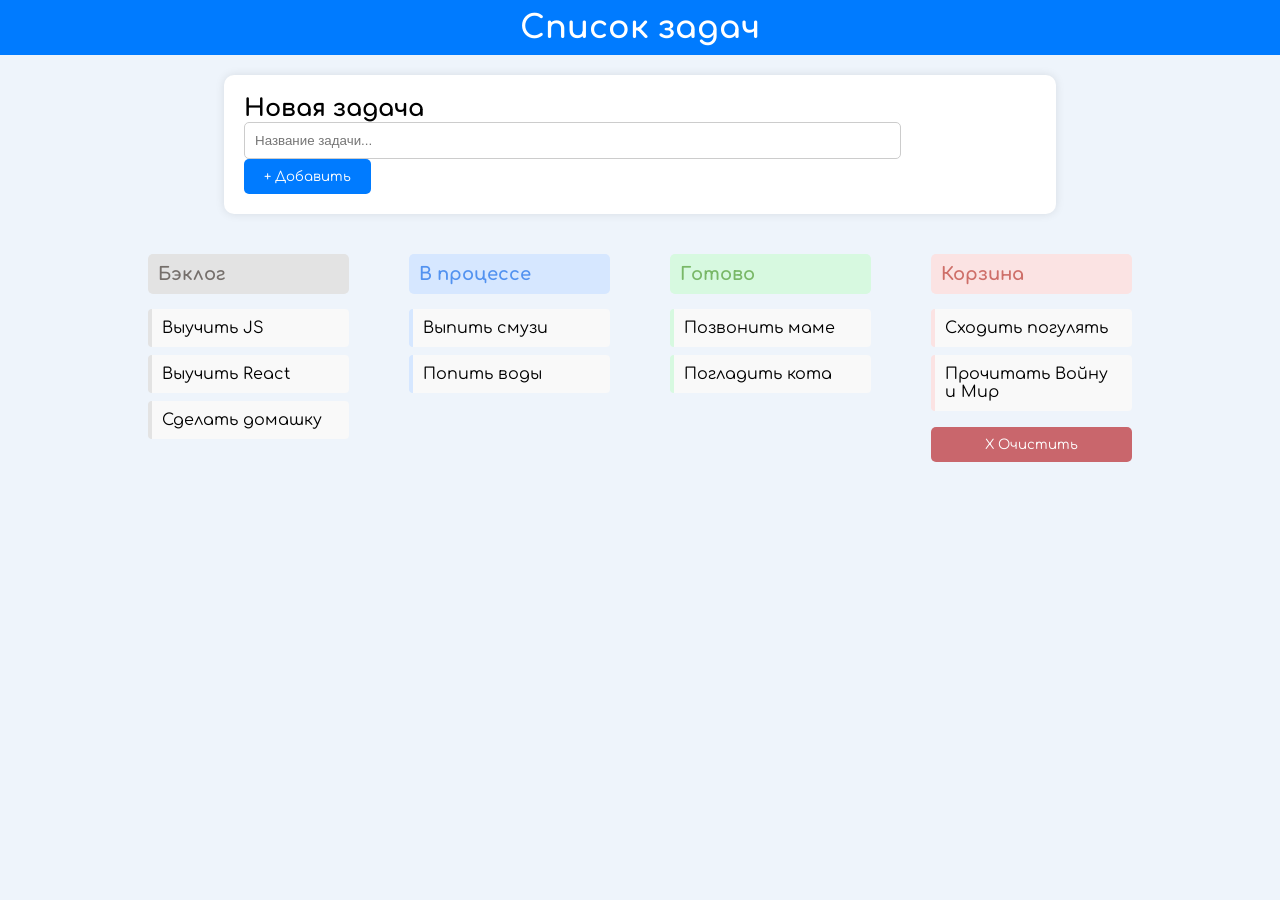
==== index.html @ e98504f3 "Initial commit" ====
<!DOCTYPE html>
<html lang="ru">
<head>
    <meta charset="UTF-8">
    <meta name="viewport" content="width=device-width, initial-scale=1.0">
    <link rel="preconnect" href="https://fonts.googleapis.com">
    <link rel="preconnect" href="https://fonts.gstatic.com" crossorigin>
    <link href="https://fonts.googleapis.com/css2?family=Comfortaa:wght@300..700&display=swap" rel="stylesheet">
    <title>todo-list</title>
    <link rel="stylesheet" href="styles/style.css">
</head>

<body>
    <header>
        <h1>Список задач</h1>
    </header>

    <main>
        
        <section id="new_task">
            <h2>Новая задача</h2>
            <form action="#" class="new_task_form">
                <input type="task" placeholder="Название задачи..." required>
                <button type="create">+ Добавить</button>
            </form>
        </section>

        <section id="desk">
            <div class="backlog">
                <h2>Бэклог</h2>
                <ul>
                    <li>Выучить JS</li>
                    <li>Выучить React</li>
                    <li>Сделать домашку</li>
                </ul>
            </div>

            <div class="InProcess">
                <h2>В процессе</h2>
                <ul>
                    <li>Выпить смузи</li>
                    <li>Попить воды</li>
                </ul>
            </div>

            <div class="Completed">
                <h2>Готово</h2>
                <ul>
                    <li>Позвонить маме</li>
                    <li>Погладить кота</li>
                </ul>
            </div>
            
            <div class="Trash">
                <h2>Корзина</h2>
                <ul>
                    <li>Сходить погулять</li>
                    <li>Прочитать Войну и Мир</li>
                </ul>
                <button class="clear">X Очистить</button>
            </div>
        </section>
    </main>
</body>
</html>
---- styles/style.css ----
* {
  margin: 0;
  padding: 0;
  box-sizing: border-box;
}

body {
    font-family: 'Comfortaa', cursive;
    background-color: #EEF4FB;
    margin: 0;
    padding: 0;
}

header {
    background-color: #007bff;
    color: white;
    text-align: center;
    padding: 10px 0;
}

header h1 {
    margin: 0;
}

#new_task {
    width: 65%;
    margin: 20px auto;
    padding: 20px;
    background-color: white;
    border-radius: 10px;
    box-shadow: 0 0 10px rgba(0, 0, 0, 0.1);
}

#new_task h2 {
    margin-top: 0;
}

#new_task input {
    width: 83%;
    padding: 10px;
    margin-right: 10px;
    border: 1px solid #ccc;
    border-radius: 5px;
}

#new_task button {
    padding: 10px 20px;
    background-color: #007bff;
    color: white;
    border: none;
    border-radius: 5px;
    cursor: pointer;
    font-family: 'Comfortaa', cursive;
}

#desk {
    display: flex;
    gap: 20px;
    flex-wrap: wrap;
    justify-content: space-around;
    width: 80%;
    margin: 20px auto;
}

#desk > div {
    background-color: none;
    padding: 20px;
    flex: 1;
}

#desk h2 {
    color: #666;
    font-size: 18px;
    margin-bottom: 15px;
    padding-bottom: 10px;
    border-bottom: 2px solid #eee;
}

#desk ul {
    list-style-type: none;
    padding: 0;
}

#desk li {
    background: #f9f9f9;
    padding: 10px;
    margin: 8px 0;
    border-radius: 4px;
    border-left: 4px solid #ddd;
}

#desk .clear {
    width: 100%;
    padding: 10px;
    margin: 8px 0;
    background-color: #C9666C;
    color: white;
    border: none;
    border-radius: 5px;
    cursor: pointer;
    font-family: 'Comfortaa', cursive;
}

#desk .trash button:hover {
    background-color: #cc0000;
}

#desk .backlog li {
    border-left-color: #E3E3E3;
}
#desk .InProcess li {
    border-left-color: #D6E7FF;
}

#desk .Completed li {
    border-left-color: #D7F9E0;
}

#desk .Trash li {
    border-left-color: #FBE3E3;
}

#desk .backlog h2 {
    background: #E3E3E3;
    color:#756F6B;
    padding: 10px;
    border: none;
    border-radius: 5px;
}

#desk .InProcess h2 {
    background: #D6E7FF;
    color:#5292F0;
    padding: 10px;
    border: none;
    border-radius: 5px;
}

#desk .Completed h2 {
    background: #D7F9E0;
    color:#79B867;
    padding: 10px;
    border: none;
    border-radius: 5px;
}

#desk .Trash h2 {
    background: #FBE3E3;
    color:#CE6F69;
    padding: 10px;
    border: none;
    border-radius: 5px;
}
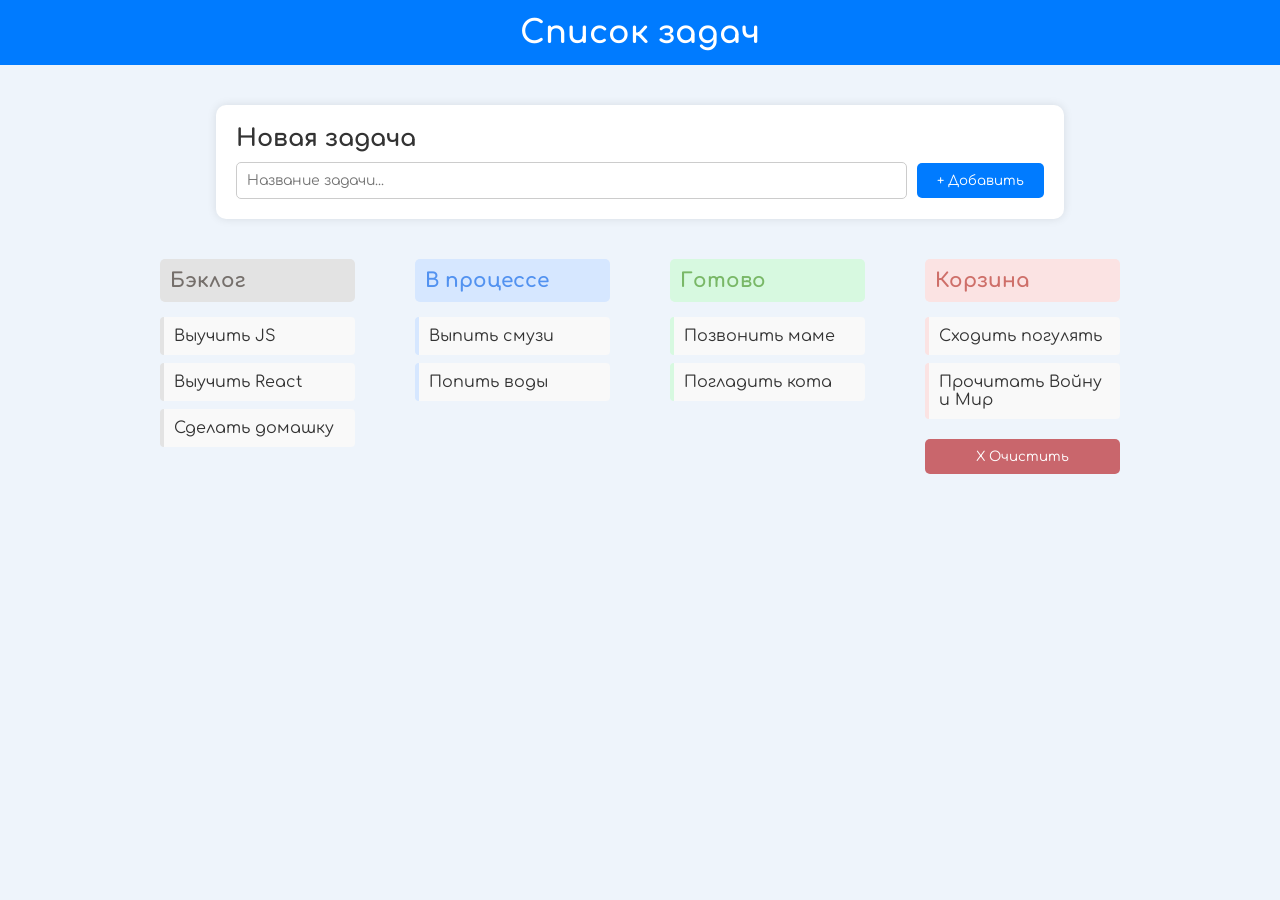
==== commit d9df2aa3: "labwork3 update for labwork 3" ====
--- a/index.html
+++ b/index.html
@@ -1,65 +1,25 @@
-<!DOCTYPE html>
-<html lang="ru">
-<head>
-    <meta charset="UTF-8">
-    <meta name="viewport" content="width=device-width, initial-scale=1.0">
-    <link rel="preconnect" href="https://fonts.googleapis.com">
-    <link rel="preconnect" href="https://fonts.gstatic.com" crossorigin>
-    <link href="https://fonts.googleapis.com/css2?family=Comfortaa:wght@300..700&display=swap" rel="stylesheet">
-    <title>todo-list</title>
-    <link rel="stylesheet" href="styles/style.css">
-</head>
-
-<body>
-    <header>
-        <h1>Список задач</h1>
-    </header>
-
-    <main>
-        
-        <section id="new_task">
-            <h2>Новая задача</h2>
-            <form action="#" class="new_task_form">
-                <input type="task" placeholder="Название задачи..." required>
-                <button type="create">+ Добавить</button>
-            </form>
-        </section>
-
-        <section id="desk">
-            <div class="backlog">
-                <h2>Бэклог</h2>
-                <ul>
-                    <li>Выучить JS</li>
-                    <li>Выучить React</li>
-                    <li>Сделать домашку</li>
-                </ul>
-            </div>
-
-            <div class="InProcess">
-                <h2>В процессе</h2>
-                <ul>
-                    <li>Выпить смузи</li>
-                    <li>Попить воды</li>
-                </ul>
-            </div>
-
-            <div class="Completed">
-                <h2>Готово</h2>
-                <ul>
-                    <li>Позвонить маме</li>
-                    <li>Погладить кота</li>
-                </ul>
-            </div>
-            
-            <div class="Trash">
-                <h2>Корзина</h2>
-                <ul>
-                    <li>Сходить погулять</li>
-                    <li>Прочитать Войну и Мир</li>
-                </ul>
-                <button class="clear">X Очистить</button>
-            </div>
-        </section>
-    </main>
-</body>
-</html>+<!DOCTYPE html>
+<html lang="ru">
+
+
+<head>
+    <meta charset="UTF-8">
+    <meta name="viewport" content="width=device-width, initial-scale=1.0">
+    <link rel="preconnect" href="https://fonts.googleapis.com">
+    <link rel="preconnect" href="https://fonts.gstatic.com" crossorigin>
+    <link href="https://fonts.googleapis.com/css2?family=Comfortaa:wght@300..700&display=swap" rel="stylesheet">
+    <title>todo-list</title>
+    <link rel="stylesheet" href="styles/style.css">
+</head>
+
+
+<body class="board-app">
+
+
+  <main class="board-app__main">
+    <div class="board-app__inner">
+    </div>
+  </main>
+  <script src="src/main.js" type="module"></script>
+</body>
+</html>
--- a/styles/style.css
+++ b/styles/style.css
@@ -1,153 +1,209 @@
-* {
-  margin: 0;
-  padding: 0;
-  box-sizing: border-box;
-}
-
-body {
-    font-family: 'Comfortaa', cursive;
-    background-color: #EEF4FB;
-    margin: 0;
-    padding: 0;
-}
-
-header {
-    background-color: #007bff;
-    color: white;
-    text-align: center;
-    padding: 10px 0;
-}
-
-header h1 {
-    margin: 0;
-}
-
-#new_task {
-    width: 65%;
-    margin: 20px auto;
-    padding: 20px;
-    background-color: white;
-    border-radius: 10px;
-    box-shadow: 0 0 10px rgba(0, 0, 0, 0.1);
-}
-
-#new_task h2 {
-    margin-top: 0;
-}
-
-#new_task input {
-    width: 83%;
-    padding: 10px;
-    margin-right: 10px;
-    border: 1px solid #ccc;
-    border-radius: 5px;
-}
-
-#new_task button {
-    padding: 10px 20px;
-    background-color: #007bff;
-    color: white;
-    border: none;
-    border-radius: 5px;
-    cursor: pointer;
-    font-family: 'Comfortaa', cursive;
-}
-
-#desk {
-    display: flex;
-    gap: 20px;
-    flex-wrap: wrap;
-    justify-content: space-around;
-    width: 80%;
-    margin: 20px auto;
-}
-
-#desk > div {
-    background-color: none;
-    padding: 20px;
-    flex: 1;
-}
-
-#desk h2 {
-    color: #666;
-    font-size: 18px;
-    margin-bottom: 15px;
-    padding-bottom: 10px;
-    border-bottom: 2px solid #eee;
-}
-
-#desk ul {
-    list-style-type: none;
-    padding: 0;
-}
-
-#desk li {
-    background: #f9f9f9;
-    padding: 10px;
-    margin: 8px 0;
-    border-radius: 4px;
-    border-left: 4px solid #ddd;
-}
-
-#desk .clear {
-    width: 100%;
-    padding: 10px;
-    margin: 8px 0;
-    background-color: #C9666C;
-    color: white;
-    border: none;
-    border-radius: 5px;
-    cursor: pointer;
-    font-family: 'Comfortaa', cursive;
-}
-
-#desk .trash button:hover {
-    background-color: #cc0000;
-}
-
-#desk .backlog li {
-    border-left-color: #E3E3E3;
-}
-#desk .InProcess li {
-    border-left-color: #D6E7FF;
-}
-
-#desk .Completed li {
-    border-left-color: #D7F9E0;
-}
-
-#desk .Trash li {
-    border-left-color: #FBE3E3;
-}
-
-#desk .backlog h2 {
-    background: #E3E3E3;
-    color:#756F6B;
-    padding: 10px;
-    border: none;
-    border-radius: 5px;
-}
-
-#desk .InProcess h2 {
-    background: #D6E7FF;
-    color:#5292F0;
-    padding: 10px;
-    border: none;
-    border-radius: 5px;
-}
-
-#desk .Completed h2 {
-    background: #D7F9E0;
-    color:#79B867;
-    padding: 10px;
-    border: none;
-    border-radius: 5px;
-}
-
-#desk .Trash h2 {
-    background: #FBE3E3;
-    color:#CE6F69;
-    padding: 10px;
-    border: none;
-    border-radius: 5px;
+* {
+  margin: 0;
+  padding: 0;
+  box-sizing: border-box;
+}
+
+body.board-app {
+  font-family: 'Comfortaa', cursive;
+  background-color: #EEF4FB;
+  margin: 0;
+  padding: 0;
+  color: #333;
+}
+
+.board-app__header {
+  background-color: #007bff;
+  color: white;
+  text-align: center;
+  padding: 15px 0;
+}
+
+.board-app__header h1 {
+  margin: 0;
+}
+
+.board-app__main {
+  padding: 20px 0;
+}
+
+.board-app__inner {
+  width: 85%;
+  margin: 0 auto;
+}
+
+.add-task {
+    width: 78%;
+    margin: 20px auto;
+    padding: 20px;
+    background-color: white;
+    border-radius: 10px;
+    box-shadow: 0 0 10px rgba(0, 0, 0, 0.1);
+}
+
+.add-task__form {
+  display: flex;
+  align-items: flex-end;
+  gap: 15px;
+  flex-wrap: wrap;
+}
+
+.add-task__input-wrapper {
+  flex: 1;
+  display: flex;
+  flex-direction: column;
+}
+
+.add-task__input-wrapper label {
+  margin-bottom: 6px;
+  font-size: 14px;
+  color: #555;
+}
+
+.add-task__input-wrapper input {
+    width: 83%;
+    padding: 10px;
+    margin-right: 10px;
+    border: 1px solid #ccc;
+    border-radius: 5px;
+}
+
+.new_task_form {
+  display: flex;
+  align-items: center;
+  gap: 10px;
+  margin-top: 10px;
+}
+
+.new_task_form input[type="text"] {
+  flex: 1;
+  padding: 10px;
+  border: 1px solid #ccc;
+  border-radius: 5px;
+  font-family: 'Comfortaa', cursive;
+  font-size: 14px;
+}
+
+.add-task__button {    padding: 10px 20px;
+    background-color: #007bff;
+    color: white;
+    border: none;
+    border-radius: 5px;
+    cursor: pointer;
+    font-family: 'Comfortaa', cursive;
+}
+
+.add-task__button:hover {
+  background-color: #0056b3;
+}
+
+.add-task__button svg {
+  fill: white;
+}
+
+.taskboard {
+    display: flex;
+    gap: 20px;
+    flex-wrap: wrap;
+    justify-content: space-around;
+    width: 92%;
+    margin: 20px auto;
+}
+
+.tasklist {
+    background-color: none;
+    padding: 20px;
+    flex: 1;
+}
+
+.tasklist h2 {
+    color: #666;
+    font-size: 20px;
+    margin-bottom: 15px;
+    padding-bottom: 10px;
+    border-bottom: 2px solid #eee;
+}
+
+.tasklist__items {
+  list-style: none;
+  padding: 0;
+  margin: 0;
+  flex: 1;
+}
+
+.task-item {
+    background: #f9f9f9;
+    padding: 10px;
+    margin: 8px 0;
+    border-radius: 4px;
+    border-left: 4px solid #ddd;
+}
+
+.task-item:hover {
+  transform: translateX(3px);
+}
+
+.tasklist.backlog h2 {
+    background: #E3E3E3;
+    color:#756F6B;
+    padding: 10px;
+    border: none;
+    border-radius: 5px;
+}
+
+.tasklist.backlog .task-item {
+  border-left-color: #E3E3E3;
+}
+
+.tasklist.inprocess h2 {
+    background: #D6E7FF;
+    color:#5292F0;
+    padding: 10px;
+    border: none;
+    border-radius: 5px;
+}
+
+.tasklist.inprocess .task-item {
+  border-left-color: #D6E7FF;
+}
+
+.tasklist.completed h2 {
+    background: #D7F9E0;
+    color:#79B867;
+    padding: 10px;
+    border: none;
+    border-radius: 5px;
+}
+
+.tasklist.completed .task-item {
+  border-left-color: #D7F9E0;
+}
+
+.tasklist.trash h2 {
+    background: #FBE3E3;
+    color:#CE6F69;
+    padding: 10px;
+    border: none;
+    border-radius: 5px;
+}
+
+.tasklist.trash .task-item {
+  border-left-color: #FBE3E3;
+}
+
+.tasklist.trash .clear {
+  width: 100%;
+  padding: 10px;
+  margin-top: 12px;
+  background-color: #C9666C;
+  color: white;
+  border: none;
+  border-radius: 5px;
+  cursor: pointer;
+  font-family: 'Comfortaa', cursive;
+  transition: background-color 0.3s ease;
+}
+
+.tasklist.trash .clear:hover {
+  background-color: #cc0000;
 }
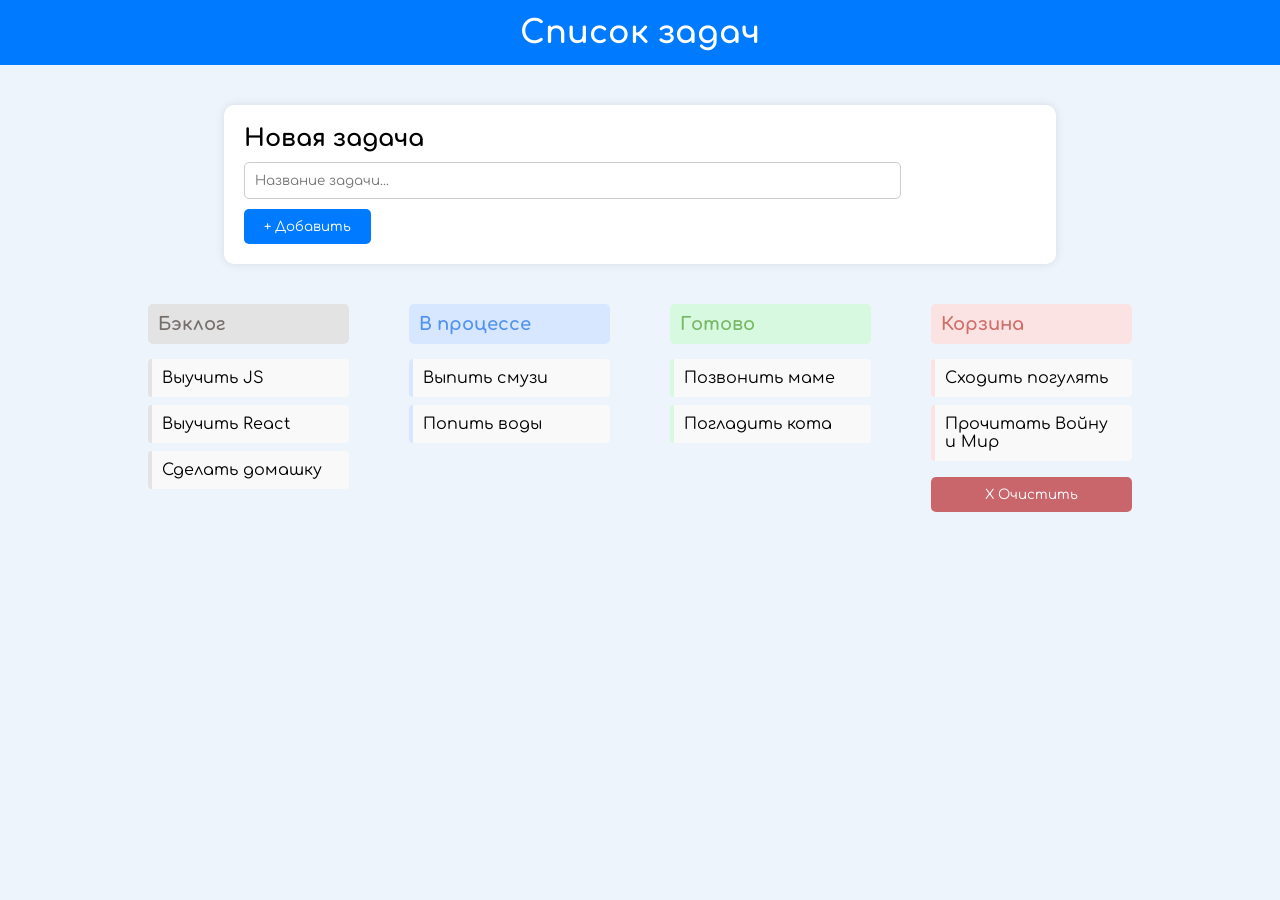
==== commit 9b70c81a: "feat:" ====
--- a/index.html
+++ b/index.html
@@ -22,4 +22,4 @@
   </main>
   <script src="src/main.js" type="module"></script>
 </body>
-</html>
+</html>
--- a/styles/style.css
+++ b/styles/style.css
@@ -1,39 +1,34 @@
 * {
-  margin: 0;
-  padding: 0;
-  box-sizing: border-box;
+    margin: 0;
+    padding: 0;
+    box-sizing: border-box;
 }
 
-body.board-app {
+.board-app {
   font-family: 'Comfortaa', cursive;
   background-color: #EEF4FB;
-  margin: 0;
-  padding: 0;
-  color: #333;
+}
+
+.board-app__main {
+    padding: 20px 0;
+}
+
+body {
+    font-family: 'Comfortaa', cursive;
+    background-color: #EEF4FB;
+    margin: 0;
+    padding: 0;
 }
 
 .board-app__header {
-  background-color: #007bff;
-  color: white;
-  text-align: center;
-  padding: 15px 0;
-}
-
-.board-app__header h1 {
-  margin: 0;
-}
-
-.board-app__main {
-  padding: 20px 0;
-}
-
-.board-app__inner {
-  width: 85%;
-  margin: 0 auto;
+    background-color: #007bff;
+    color: white;
+    text-align: center;
+    padding: 15px 0;
 }
 
 .add-task {
-    width: 78%;
+    width: 65%;
     margin: 20px auto;
     padding: 20px;
     background-color: white;
@@ -41,50 +36,22 @@
     box-shadow: 0 0 10px rgba(0, 0, 0, 0.1);
 }
 
-.add-task__form {
-  display: flex;
-  align-items: flex-end;
-  gap: 15px;
-  flex-wrap: wrap;
+.add-task h2 {
+    margin-top: 0;
 }
 
-.add-task__input-wrapper {
-  flex: 1;
-  display: flex;
-  flex-direction: column;
-}
-
-.add-task__input-wrapper label {
-  margin-bottom: 6px;
-  font-size: 14px;
-  color: #555;
-}
-
-.add-task__input-wrapper input {
+.add-task_form input {
     width: 83%;
+    margin: 10px auto;
     padding: 10px;
     margin-right: 10px;
     border: 1px solid #ccc;
     border-radius: 5px;
+    font-family: 'Comfortaa', cursive;
 }
 
-.new_task_form {
-  display: flex;
-  align-items: center;
-  gap: 10px;
-  margin-top: 10px;
-}
-
-.new_task_form input[type="text"] {
-  flex: 1;
-  padding: 10px;
-  border: 1px solid #ccc;
-  border-radius: 5px;
-  font-family: 'Comfortaa', cursive;
-  font-size: 14px;
-}
-
-.add-task__button {    padding: 10px 20px;
+.add-task_button {
+    padding: 10px 20px;
     background-color: #007bff;
     color: white;
     border: none;
@@ -93,12 +60,8 @@
     font-family: 'Comfortaa', cursive;
 }
 
-.add-task__button:hover {
-  background-color: #0056b3;
-}
-
-.add-task__button svg {
-  fill: white;
+.add-task button:hover {
+    background-color: rgba(0, 166, 255, 0.84);
 }
 
 .taskboard {
@@ -106,32 +69,30 @@
     gap: 20px;
     flex-wrap: wrap;
     justify-content: space-around;
-    width: 92%;
+    width: 80%;
     margin: 20px auto;
 }
 
-.tasklist {
+.taskboard > div {
     background-color: none;
     padding: 20px;
     flex: 1;
 }
 
-.tasklist h2 {
+.taskboard h2 {
     color: #666;
-    font-size: 20px;
+    font-size: 18px;
     margin-bottom: 15px;
     padding-bottom: 10px;
     border-bottom: 2px solid #eee;
 }
 
-.tasklist__items {
-  list-style: none;
-  padding: 0;
-  margin: 0;
-  flex: 1;
+.taskboard ul {
+    list-style-type: none;
+    padding: 0;
 }
 
-.task-item {
+.taskboard li {
     background: #f9f9f9;
     padding: 10px;
     margin: 8px 0;
@@ -139,11 +100,38 @@
     border-left: 4px solid #ddd;
 }
 
-.task-item:hover {
-  transform: translateX(3px);
+.taskboard .clear {
+    width: 100%;
+    padding: 10px;
+    margin: 8px 0;
+    background-color: #C9666C;
+    color: white;
+    border: none;
+    border-radius: 5px;
+    cursor: pointer;
+    font-family: 'Comfortaa', cursive;
 }
 
-.tasklist.backlog h2 {
+.taskboard .trash button:hover {
+    background-color: #cc0000;
+}
+
+.taskboard .backlog li {
+    border-left-color: #E3E3E3;
+}
+.taskboard .inprocess li {
+    border-left-color: #D6E7FF;
+}
+
+.taskboard .completed li {
+    border-left-color: #D7F9E0;
+}
+
+.taskboard .trash li {
+    border-left-color: #FBE3E3;
+}
+
+.taskboard .backlog h2 {
     background: #E3E3E3;
     color:#756F6B;
     padding: 10px;
@@ -151,11 +139,7 @@
     border-radius: 5px;
 }
 
-.tasklist.backlog .task-item {
-  border-left-color: #E3E3E3;
-}
-
-.tasklist.inprocess h2 {
+.taskboard .inprocess h2 {
     background: #D6E7FF;
     color:#5292F0;
     padding: 10px;
@@ -163,11 +147,7 @@
     border-radius: 5px;
 }
 
-.tasklist.inprocess .task-item {
-  border-left-color: #D6E7FF;
-}
-
-.tasklist.completed h2 {
+.taskboard .completed h2 {
     background: #D7F9E0;
     color:#79B867;
     padding: 10px;
@@ -175,11 +155,7 @@
     border-radius: 5px;
 }
 
-.tasklist.completed .task-item {
-  border-left-color: #D7F9E0;
-}
-
-.tasklist.trash h2 {
+.taskboard .trash h2 {
     background: #FBE3E3;
     color:#CE6F69;
     padding: 10px;
@@ -187,23 +163,6 @@
     border-radius: 5px;
 }
 
-.tasklist.trash .task-item {
-  border-left-color: #FBE3E3;
-}
-
-.tasklist.trash .clear {
-  width: 100%;
-  padding: 10px;
-  margin-top: 12px;
-  background-color: #C9666C;
-  color: white;
-  border: none;
-  border-radius: 5px;
-  cursor: pointer;
-  font-family: 'Comfortaa', cursive;
-  transition: background-color 0.3s ease;
-}
-
-.tasklist.trash .clear:hover {
-  background-color: #cc0000;
+.taskboard #boardtasks li {
+    border-left-color: #E3E3E3;
 }
